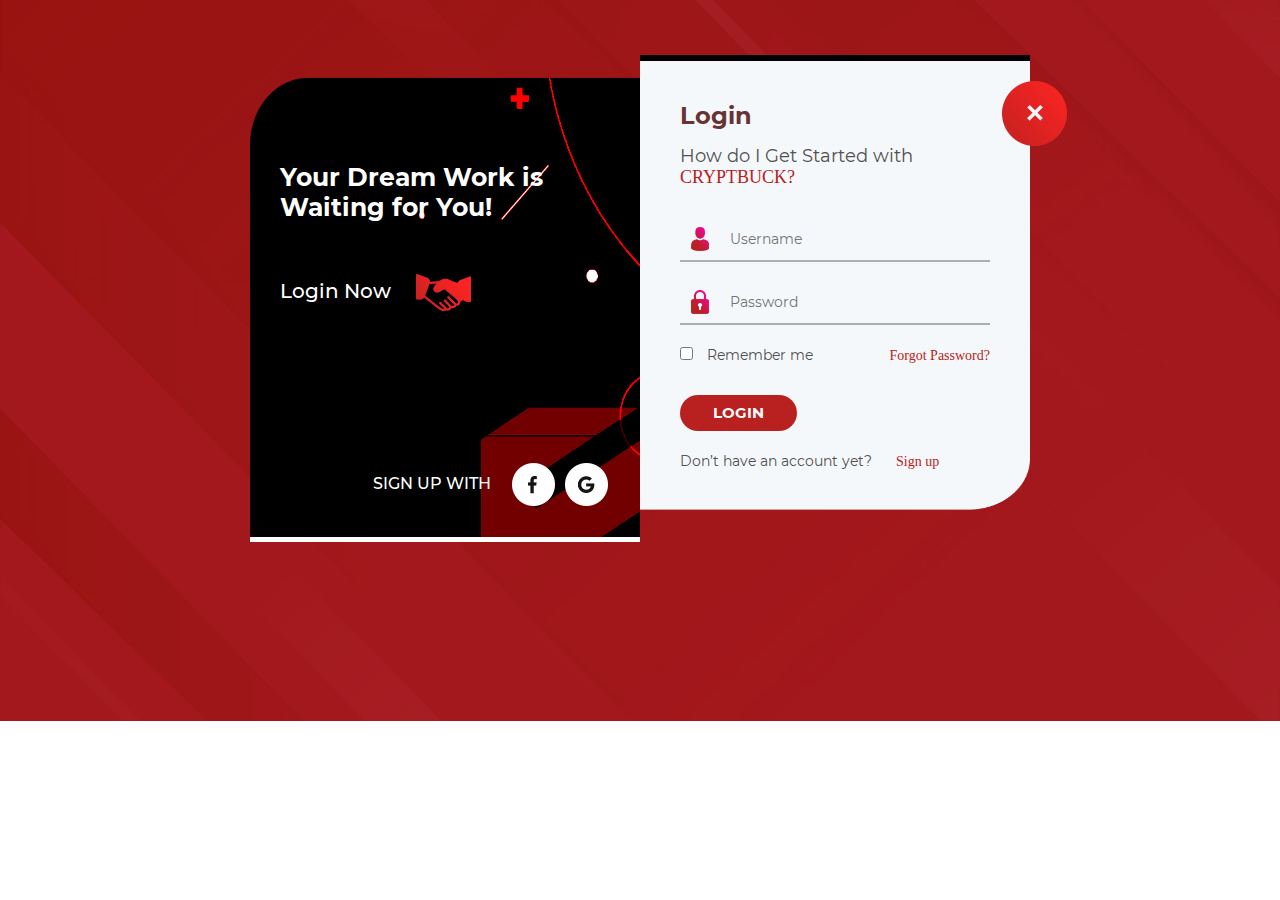
==== login.html @ e55cb6ea "initial setup" ====
<!DOCTYPE html>
<html lang="en">

<head>
	<meta charset="utf-8">
	<meta name="viewport" content="width=device-width, initial-scale=1">
	<link rel="stylesheet" type="text/css" href="bootstrap/css/bootstrap.min.css">
	<link href="style.css" rel="stylesheet">

</head>
<body>
	<!-- <img src="images/login-bg.png" style="" alt=""> -->
	<section class="login-page">
		
		<div class="container">
			<div class="row no-gutters">
				<div class="col-md-4 offset-md-2 login-text">
					<h1>Your Dream Work is Waiting for You!</h1>
					<h4>Login Now <img src="images/login-icon.png"></h4>
					<div class="signup-with">
						<p>SIGN UP WITH 
							<a href="#"><img src="images/fb.png"></a>
							<a href="#"><img src="images/gmail.png"></a>
						</p>
					</div>
				</div>
				<div class="col-md-4  login-form">
					<div class="close">
						<img src="images/close.png">
					</div>
					<h1>Login</h1>
					<h5>How do I Get Started with <span>CRYPTBUCK?</span></h5>
					<form>
						<input type="text" name="username" placeholder="Username" class="user">
						<input type="password" name="password" placeholder="Password" class="password">
						<div class="remember-me">
							<input type="checkbox" name="remember" class="remember">
							<span>Remember me</span>
						</div>
						<a class="forgot" href="#">Forgot Password?</a>
						<input type="submit" name="login" class="login" value="Login">
						<p class="not-account">Don’t have an account yet? <a href="#">Sign up</a></p>
						<div class="signup-with mobile-signup">
							<p>SIGN UP WITH 
								<a href="#"><img src="images/fb.png"></a>
								<a href="#"><img src="images/gmail.png"></a>
							</p>
						</div>
					</form>
				</div>
			</div>
		</div>
	</section>




	<script type="text/javascript" src="js/jquery-3.4.1.min.js"></script>
    <script type="text/javascript" src="bootstrap/js/bootstrap.min.js"></script>
    <script type="text/javascript" href="fontawesome/js/all.min.js"> </script>
	<script src="js/custom.js"></script>

</body>
</html>
---- style.css ----
@font-face {
  font-family: 'Montserrat-Light';
  src: url('./fonts/Montserrat-Light.ttf') format('truetype');
}

@font-face {
  font-family: 'Montserrat-Regular';
  src: url('./fonts/Montserrat-Regular.ttf') format('truetype');
}

@font-face {
  font-family: 'Montserrat-Medium';
  src: url('./fonts/Montserrat-Medium.ttf') format('truetype');
}

@font-face {
  font-family: 'Montserrat-Semibold';
  src: url('./fonts/Montserrat-Semibold.ttf') format('truetype');
}

@font-face {
  font-family: 'Montserrat-Bold';
  src: url('./fonts/Montserrat-Bold.ttf') format('truetype');
}



hr {
  margin: 1rem 0;
  color: inherit;
  background-color: currentColor !important;
  border: 0;
  opacity: 0.25;
}


/*General classes*/

body {
  width: 100%;
  float: left;
  margin: 0;
  padding: 0;
  font-family: 'Montserrat-Regular';
}

.center {
  display: block;
  margin-left: auto;
  margin-right: auto;
}
p {
  font-size: 16px;
  margin-bottom: 0;
  font-family: 'Montserrat-Regular';
}

img {
  max-width: 100%;
  height: auto!important;
}

a, button, input[type="submit"] {
  transition: all 0.5s ease!important;
  text-decoration: none;
}

a:hover, button:hover, input[type="submit"]:hover {
  opacity: 0.8!important;
  text-decoration: none!important;
  transition: all 0.5s ease!important;
}

h1, h2, h3, h4, h5, h6{
  font-family: 'Volte-Bold';
}
ul {
  list-style: none;
  padding: 0;
}


/*Login Page Styling Start */
.login-page {
  background: url(images/login-bg.png) no-repeat;
  background-size: cover;
  padding: 55px 0;
}
.login-page .login-text {
  background: url(images/image-background.png) no-repeat;
  padding: 107px 30px 8px;
  background-size: 100% 617px;
  border-bottom: 5px solid white;
}
.login-page .login-text h1 {
  color: #fff;
  font-family: 'Montserrat-Bold';
  font-size: 25px;
  padding-right: 60px;
}
.login-page .login-text h4 {
  color: #fff;
  font-size: 20px;
  font-family: 'Montserrat-Medium';
  margin-top: 50px;
}
.login-page .login-text h4 img {
  margin: 2px 0 0 20px;
}
.login-page .login-text .signup-with {
  margin-top: 140px;
  float: right
}
.login-page .login-text .signup-with p {
  color: #fff;
  font-family: 'Montserrat-Medium';
}
.login-page .login-text .signup-with p a:first-child img {
  margin-left: 15px;
}
.login-page .login-form {
  background: url(images/color-background.png) no-repeat;
  padding: 47px 40px 0;
  background-size: 100% 472px;
}
.login-page .login-form .close {
  opacity: 1;
  margin-top: -40px;
  position: absolute;
  right: -39px;
  top: 65px;
}
.login-page .login-form h1 {
  font-family: 'Montserrat-Bold';
  color: #663434;
}
.login-page .login-form h5 {
  color: #515151;
  font-family: 'Montserrat-Regular';
  font-size: 18px;
  margin: 15px 0;
}
.login-page .login-form h5 span {
  color: #b92120;
  font-family: 'Montserrat-Semibold';
}
.login-page .login-form form {
  margin-top: 30px;
}
.login-page .login-form form input {
  width: 100%;
  border: none;
  border-bottom: 2px solid #AEAEAE;
  color: #ce174d;
  padding: 10px 10px 10px 50px;
  font-size: 14px;
  outline: none;
  margin-bottom: 20px;
}
.login-page .login-form form input.user {
  background: url(images/username.png) no-repeat;
  background-position: left 10px center;
}
.login-page .login-form form input.password {
  background: url(images/password.png) no-repeat;
  background-position: left 10px center;
}
.login-page .login-form form input.remember {
  width: auto;
  margin-right: 10px;
}
.login-page .login-form form .remember-me {
  float: left;
  font-size: 14px;
  color: #515151;
}
.login-page .login-form form .forgot {
  float: right;
  font-family: 'Montserrat-Semibold';
  font-size: 14px;
  color: #b92120;
}
.login-page .login-form form .login {
  background-color: #b92120;
  border: none;
  border-radius: 50px;
  color: #fff;
  padding: 7px 33px;
  width: auto;
  font-family: 'Montserrat-Bold';
  text-transform: uppercase;
  font-size: 15px;
  margin-top: 50px;
  display: block;
}
.login-page .login-form form .not-account {
  font-size: 14px;
  color: #515151;
  margin-bottom: 70px;
}
.login-page .login-form form .not-account a {
  font-family: 'Montserrat-Semibold';
  color: #b92120;
  margin-left: 20px;
}
/*Login Page Styling End */



@media(min-width: 1280px){
  .container {
    max-width: 1200px;
  }
}
@media(max-width: 1279.98px){
  .container {
    max-width: 98%;
  }
}
@media(max-width: 1151.98px){
  .login-page .login-text .signup-with {
    margin-top: 190px;
  }
  .login-page .login-text h1 {
    font-size: 45px;
    padding-right: 0;
  }
  .login-page .login-form .close {
    right: -20px;
  }
}
@media(max-width: 991.98px){
  .login-page .login-text .signup-with {
    margin-top: 220px;
  }
  .login-page .login-text h1 {
    font-size: 34px;
  }
  .login-page .login-form form .forgot {
    margin-top: 0;
  }
}
@media(max-width: 767.98px){
  .login-page .login-form .close {
    display: none;
  }
  .login-page .login-form form .forgot {
    margin-top: 20px;
  }
  .login-page .login-form {
    padding-bottom: 100px;
  }
}
@media(max-width: 575.98px){
  .login-page .login-text .signup-with {
    margin-top: 150px;
  }
  .login-page .login-form form .forgot ,
  .login-page .login-form form .remember-me {
    float: none;
  }
  .login-page .login-form form .not-account a {
    margin-left: 0;
    display: block;
  }
  .login-page .login-form form .not-account {
    font-size: 17px;
  }
  .login-page .login-form form .login {
    margin-top: 50px;
  }
  .login-page .login-text {
    padding-top: 200px;
  }
  .login-page .login-text h1 {
    font-size: 30px;
  }
}
@media screen and (max-width: 775px) {
  .login-text {
    display: none !important;
  }

  .login-form {
    background-size: 100% 781px !important;
  }

  .mobile-signup {
    margin-top: 20px;
  }

  .login-page .login-form form .not-account {
    margin-top: 30px;
}
  
}
@media screen and (min-width: 776px) { 
  .mobile-signup {
    display: none;
  }
}


h1 {
  font-size: 1.5rem;
}


body {
  background: url(images/login-bg.png) no-repeat;
    background-size: cover;
}
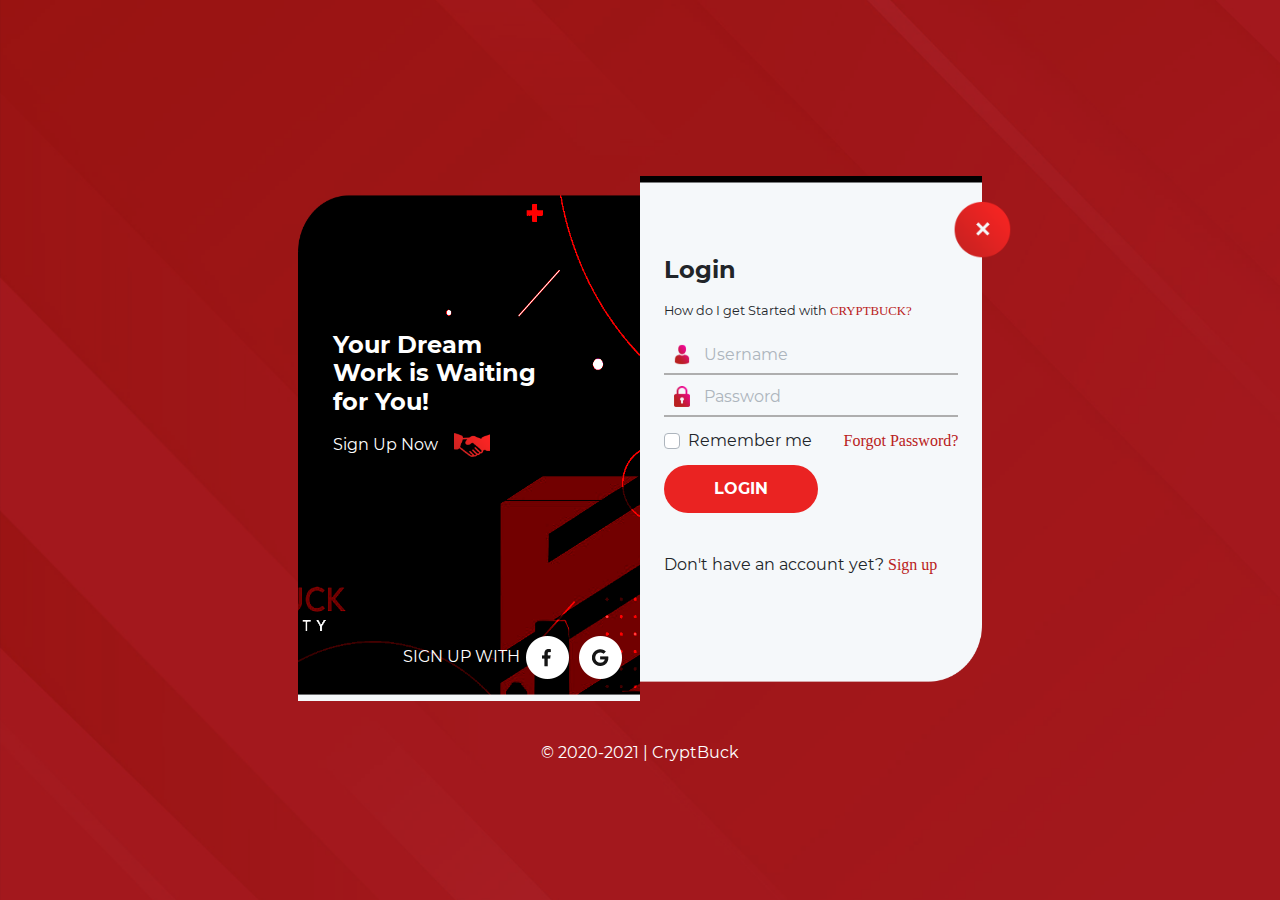
==== commit a5d7516c: "New login screen, signup screen" ====
--- a/login.html
+++ b/login.html
@@ -2,63 +2,72 @@
 <html lang="en">
 
 <head>
-	<meta charset="utf-8">
-	<meta name="viewport" content="width=device-width, initial-scale=1">
-	<link rel="stylesheet" type="text/css" href="bootstrap/css/bootstrap.min.css">
-	<link href="style.css" rel="stylesheet">
+    <meta charset="utf-8">
+    <meta name="viewport" content="width=device-width, initial-scale=1">
+    <link rel="stylesheet" type="text/css" href="bootstrap/css/bootstrap.min.css">
+    <link href="style.css" rel="stylesheet">
+</head>
 
-</head>
 <body>
-	<!-- <img src="images/login-bg.png" style="" alt=""> -->
-	<section class="login-page">
-		
-		<div class="container">
-			<div class="row no-gutters">
-				<div class="col-md-4 offset-md-2 login-text">
-					<h1>Your Dream Work is Waiting for You!</h1>
-					<h4>Login Now <img src="images/login-icon.png"></h4>
-					<div class="signup-with">
-						<p>SIGN UP WITH 
-							<a href="#"><img src="images/fb.png"></a>
-							<a href="#"><img src="images/gmail.png"></a>
-						</p>
-					</div>
-				</div>
-				<div class="col-md-4  login-form">
-					<div class="close">
-						<img src="images/close.png">
-					</div>
-					<h1>Login</h1>
-					<h5>How do I Get Started with <span>CRYPTBUCK?</span></h5>
-					<form>
-						<input type="text" name="username" placeholder="Username" class="user">
-						<input type="password" name="password" placeholder="Password" class="password">
-						<div class="remember-me">
-							<input type="checkbox" name="remember" class="remember">
-							<span>Remember me</span>
-						</div>
-						<a class="forgot" href="#">Forgot Password?</a>
-						<input type="submit" name="login" class="login" value="Login">
-						<p class="not-account">Don’t have an account yet? <a href="#">Sign up</a></p>
-						<div class="signup-with mobile-signup">
-							<p>SIGN UP WITH 
-								<a href="#"><img src="images/fb.png"></a>
-								<a href="#"><img src="images/gmail.png"></a>
-							</p>
-						</div>
-					</form>
-				</div>
-			</div>
-		</div>
-	</section>
+
+<div class="sign-up login">
+    <div class="col-xl-7 col-lg-9 px-md-3 row mx-0 sign-up-inner">
+        <div class="d-md-block d-none col-md-6 pr-sm-0">
+            <div class="sign-up-left-section">
+                <div class="sign-up-left-section-upper">
+                    <h4 class="text-white mb-3">Your Dream Work is Waiting for You!</h4>
+                    <span class="text-white">Sign Up Now<img src="images/login-icon.png" width="36" class="ml-3"></span>
+                </div>
+                <div class="sign-up-left-section-down">
+                    <div class="signup-with">
+                        <p>SIGN UP WITH
+                            <a href="#"><img src="images/fb.png"></a>
+                            <a href="#"><img src="images/gmail.png"></a>
+                        </p>
+                    </div>
+                </div>
+            </div>
+        </div>
+        <div class="col-md-6 pl-sm-0">
+            <div class="position-relative sign-up-right-section">
+                <div class="d-sm-inline-block d-none position-absolute close-img">
+                    <img src="images/close.png">
+                </div>
+                <h4 class="d-inline">Login</h4>
+                <p class="small my-xl-3 my-md-2 my-1">How do I get Started with <span class="red-color-text">CRYPTBUCK?</span></p>
+                <form>
+                    <div class="form-group">
+                        <input type="text" placeholder="Username" class="form-control user-name signup-input-fields"/>
+                    </div>
+                    <div class="form-group">
+                        <input type="password" placeholder="Password" class="form-control user-password signup-input-fields"/>
+                    </div>
+                    <div class="form-group d-flex flex-wrap justify-content-between remember-forget-text">
+                        <div class="custom-control custom-checkbox">
+                            <input type="checkbox" class="custom-control-input" id="customCheckDisabled">
+                            <label class="custom-control-label" for="customCheckDisabled">Remember me</label>
+                        </div>
+                        <a class="forgot red-color-text" href="#">Forgot Password?</a>
+                    </div>
+                </form>
+                <button type="submit" class="mb-4 red-btn">Login</button>
+                <div class="d-md-none signup-with text-center">
+                    <p><b class="pr-2">SIGN UP WITH</b>
+                        <a href="#" class="d-md-none d-inline-block rounded-circle account-social-icons"><img src="images/fb.png"></a>
+                        <a href="#" class="d-md-none d-inline-block rounded-circle account-social-icons"><img src="images/gmail.png"></a>
+                    </p>
+                </div>
+                <p class="my-xl-3 my-md-2 my-1">Don't have an account yet? <a href="#" class="red-color-text">Sign up</a></p>
+            </div>
+        </div>
+    </div>
+    <p class="text-center text-white mb-0 year-c">© 2020-2021 | CryptBuck</p>
+</div>
 
 
-
-
-	<script type="text/javascript" src="js/jquery-3.4.1.min.js"></script>
-    <script type="text/javascript" src="bootstrap/js/bootstrap.min.js"></script>
-    <script type="text/javascript" href="fontawesome/js/all.min.js"> </script>
-	<script src="js/custom.js"></script>
-
+<script type="text/javascript" src="js/jquery-3.4.1.min.js"></script>
+<script type="text/javascript" src="bootstrap/js/bootstrap.min.js"></script>
+<script type="text/javascript" href="fontawesome/js/all.min.js"></script>
+<script src="js/custom.js"></script>
 </body>
 </html>--- a/style.css
+++ b/style.css
@@ -1,312 +1,618 @@
 @font-face {
-  font-family: 'Montserrat-Light';
-  src: url('./fonts/Montserrat-Light.ttf') format('truetype');
+    font-family: 'Montserrat-Light';
+    src: url('./fonts/Montserrat-Light.ttf') format('truetype');
 }
 
 @font-face {
-  font-family: 'Montserrat-Regular';
-  src: url('./fonts/Montserrat-Regular.ttf') format('truetype');
+    font-family: 'Montserrat-Regular';
+    src: url('./fonts/Montserrat-Regular.ttf') format('truetype');
 }
 
 @font-face {
-  font-family: 'Montserrat-Medium';
-  src: url('./fonts/Montserrat-Medium.ttf') format('truetype');
+    font-family: 'Montserrat-Medium';
+    src: url('./fonts/Montserrat-Medium.ttf') format('truetype');
 }
 
 @font-face {
-  font-family: 'Montserrat-Semibold';
-  src: url('./fonts/Montserrat-Semibold.ttf') format('truetype');
+    font-family: 'Montserrat-Semibold';
+    src: url('./fonts/Montserrat-Semibold.ttf') format('truetype');
 }
 
 @font-face {
-  font-family: 'Montserrat-Bold';
-  src: url('./fonts/Montserrat-Bold.ttf') format('truetype');
-}
-
-
+    font-family: 'Montserrat-Bold';
+    src: url('./fonts/Montserrat-Bold.ttf') format('truetype');
+}
+
+/*global*/
+* {
+    padding: 0;
+    margin: 0;
+    font-family: 'Montserrat-Regular';
+}
+
+h1, h2, h3, h4, h5, h6 {
+    font-family: 'Montserrat-Bold';
+}
+
+.custom-file-label {
+    color: #adb5bd;
+}
+
+.form-control {
+    color: #adb5bd;
+}
+
+.form-control::placeholder {
+    color: #adb5bd !important;
+}
+
+.form-control:focus,
+.custom-file-input:focus {
+    box-shadow: none;
+}
+
+.red-color-text {
+    color: #b92120;
+    font-family: 'Montserrat-Semibold';
+}
+
+.red-btn {
+    background-color: #ea2322;
+    border: none;
+    border-radius: 50px;
+    color: #fff;
+    padding: 12px 50px;
+    width: auto;
+    font-family: 'Montserrat-Bold';
+    text-transform: uppercase;
+    font-size: 16px;
+}
+
+/*global*/
+
+.sign-up {
+    height: 100vh;
+    overflow: hidden;
+    background-image: url(images/login-bg.png);
+    background-repeat: no-repeat;
+    background-size: cover;
+    display: flex;
+    flex-direction: column;
+    justify-content: center;
+    align-items: center;
+}
+
+.sign-up .sign-up-left-section {
+    height: 100%;
+    background-image: url(images/image-background.png);
+    background-repeat: no-repeat;
+    background-size: 100% 100%;
+    padding: 185px 16px 0 35px;
+    display: flex;
+    flex-direction: column;
+    justify-content: space-between;
+}
+
+.login .sign-up-left-section {
+    padding: 155px 16px 0 35px;
+}
+
+.sign-up .sign-up-right-section {
+    height: 100%;
+    background-image: url(images/color-background.png);
+    background-repeat: no-repeat;
+    background-size: 100% 100%;
+    padding: 60px 24px 60px;
+}
+
+.sign-up .year-c {
+    position: relative;
+    bottom: -15px;
+}
+
+.login .year-c {
+    position: relative;
+    bottom: -40px;
+}
+
+.sign-up .form-control::placeholder {
+    color: #8080809c;
+}
+
+.sign-up-left-section-upper {
+    width: 50%;
+}
+
+.sign-up .calender-select-img {
+    position: absolute;
+    left: 10px;
+    bottom: 10px;
+    width: 16px;
+}
+
+.sign-up .signup-input-fields {
+    background-repeat: no-repeat;
+    background-position: left 10px center;
+    background-size: 16px;
+}
+
+.sign-up .user-name {
+    background-image: url(images/username.png);
+}
+
+.sign-up .discord-id {
+    background-image: url(images/discord.png);
+}
+
+.sign-up .user-email {
+    background-image: url(images/email.png);
+}
+
+.sign-up .user-password {
+    background-image: url(images/password.png);
+}
+
+.sign-up .sign-up-left-section-down .signup-with p {
+    color: #FFF;
+    text-align: right;
+    margin-bottom: 20px;
+}
+
+.sign-up .eng {
+    background-color: #ea2322;
+    color: #FFF;
+    padding: 4px;
+    border-radius: 4px;
+    display: inline-block;
+
+}
+
+.sign-up .eng-outer {
+    margin-left: 70px;
+    background: #8080801c;
+    border-radius: 4px;
+    padding-right: 8px;
+    font-size: 12px;
+}
+
+.sign-up .close-img {
+    width: 60px;
+    right: -30px;
+    top: 25px;
+}
+
+.sign-up .custom-file-label {
+    background-color: unset;
+    border: 0;
+    border-radius: 0;
+    border-bottom: 2px solid #AEAEAE;
+    padding-left: 40px;
+    background-image: url(images/image.png);
+}
+
+.sign-up .custom-file-input:lang(en) ~ .custom-file-label::after {
+    content: "Choose File";
+}
+
+.sign-up .custom-file-label::after {
+    border-radius: 8px;
+    font-size: 14px;
+    font-weight: bold;
+}
+
+.sign-up .form-group {
+    margin-bottom: 4px!important;
+}
+
+.sign-up .remember-forget-text {
+    margin: 12px 0!important;
+}
+
+.sign-up .form-control {
+    border: none;
+    border-bottom: 2px solid #AEAEAE;
+    padding: 10px 20px 10px 40px;
+    font-size: 16px;
+    outline: none;
+    background-color: transparent;
+    border-radius: 0;
+}
 
 hr {
-  margin: 1rem 0;
-  color: inherit;
-  background-color: currentColor !important;
-  border: 0;
-  opacity: 0.25;
+    margin: 1rem 0;
+    color: inherit;
+    background-color: currentColor !important;
+    border: 0;
+    opacity: 0.25;
 }
 
 
 /*General classes*/
 
 body {
-  width: 100%;
-  float: left;
-  margin: 0;
-  padding: 0;
-  font-family: 'Montserrat-Regular';
+    width: 100%;
+    float: left;
+    margin: 0;
+    padding: 0;
+    font-family: 'Montserrat-Regular';
 }
 
 .center {
-  display: block;
-  margin-left: auto;
-  margin-right: auto;
-}
+    display: block;
+    margin-left: auto;
+    margin-right: auto;
+}
+
 p {
-  font-size: 16px;
-  margin-bottom: 0;
-  font-family: 'Montserrat-Regular';
+    font-size: 16px;
+    margin-bottom: 0;
+    font-family: 'Montserrat-Regular';
 }
 
 img {
-  max-width: 100%;
-  height: auto!important;
+    max-width: 100%;
+    height: auto !important;
 }
 
 a, button, input[type="submit"] {
-  transition: all 0.5s ease!important;
-  text-decoration: none;
+    transition: all 0.5s ease !important;
+    text-decoration: none;
 }
 
 a:hover, button:hover, input[type="submit"]:hover {
-  opacity: 0.8!important;
-  text-decoration: none!important;
-  transition: all 0.5s ease!important;
-}
-
-h1, h2, h3, h4, h5, h6{
-  font-family: 'Volte-Bold';
-}
+    opacity: 0.8 !important;
+    text-decoration: none !important;
+    transition: all 0.5s ease !important;
+}
+
 ul {
-  list-style: none;
-  padding: 0;
+    list-style: none;
+    padding: 0;
 }
 
 
 /*Login Page Styling Start */
 .login-page {
-  background: url(images/login-bg.png) no-repeat;
-  background-size: cover;
-  padding: 55px 0;
-}
+    background: url(images/login-bg.png) no-repeat;
+    background-size: cover;
+    padding: 55px 0;
+}
+
 .login-page .login-text {
-  background: url(images/image-background.png) no-repeat;
-  padding: 107px 30px 8px;
-  background-size: 100% 617px;
-  border-bottom: 5px solid white;
-}
+    background: url(images/image-background.png) no-repeat;
+    padding: 107px 30px 8px;
+    background-size: 100% 617px;
+    border-bottom: 5px solid white;
+}
+
 .login-page .login-text h1 {
-  color: #fff;
-  font-family: 'Montserrat-Bold';
-  font-size: 25px;
-  padding-right: 60px;
-}
+    color: #fff;
+    font-family: 'Montserrat-Bold';
+    font-size: 25px;
+    padding-right: 60px;
+}
+
 .login-page .login-text h4 {
-  color: #fff;
-  font-size: 20px;
-  font-family: 'Montserrat-Medium';
-  margin-top: 50px;
-}
+    color: #fff;
+    font-size: 20px;
+    font-family: 'Montserrat-Medium';
+    margin-top: 50px;
+}
+
 .login-page .login-text h4 img {
-  margin: 2px 0 0 20px;
-}
+    margin: 2px 0 0 20px;
+}
+
 .login-page .login-text .signup-with {
-  margin-top: 140px;
-  float: right
-}
+    margin-top: 140px;
+    float: right
+}
+
 .login-page .login-text .signup-with p {
-  color: #fff;
-  font-family: 'Montserrat-Medium';
-}
+    color: #fff;
+    font-family: 'Montserrat-Medium';
+}
+
 .login-page .login-text .signup-with p a:first-child img {
-  margin-left: 15px;
-}
+    margin-left: 15px;
+}
+
 .login-page .login-form {
-  background: url(images/color-background.png) no-repeat;
-  padding: 47px 40px 0;
-  background-size: 100% 472px;
-}
+    background: url(images/color-background.png) no-repeat;
+    padding: 47px 40px 0;
+    background-size: 100% 472px;
+}
+
 .login-page .login-form .close {
-  opacity: 1;
-  margin-top: -40px;
-  position: absolute;
-  right: -39px;
-  top: 65px;
-}
+    opacity: 1;
+    margin-top: -40px;
+    position: absolute;
+    right: -39px;
+    top: 65px;
+}
+
 .login-page .login-form h1 {
-  font-family: 'Montserrat-Bold';
-  color: #663434;
-}
+    font-family: 'Montserrat-Bold';
+    color: #663434;
+}
+
 .login-page .login-form h5 {
-  color: #515151;
-  font-family: 'Montserrat-Regular';
-  font-size: 18px;
-  margin: 15px 0;
-}
+    color: #515151;
+    font-family: 'Montserrat-Regular';
+    font-size: 18px;
+    margin: 15px 0;
+}
+
 .login-page .login-form h5 span {
-  color: #b92120;
-  font-family: 'Montserrat-Semibold';
-}
+    color: #b92120;
+    font-family: 'Montserrat-Semibold';
+}
+
 .login-page .login-form form {
-  margin-top: 30px;
-}
+    margin-top: 30px;
+}
+
 .login-page .login-form form input {
-  width: 100%;
-  border: none;
-  border-bottom: 2px solid #AEAEAE;
-  color: #ce174d;
-  padding: 10px 10px 10px 50px;
-  font-size: 14px;
-  outline: none;
-  margin-bottom: 20px;
-}
+    width: 100%;
+    border: none;
+    border-bottom: 2px solid #AEAEAE;
+    color: #ce174d;
+    padding: 10px 20px 10px 40px;
+    font-size: 14px;
+    outline: none;
+    margin-bottom: 20px;
+}
+
 .login-page .login-form form input.user {
-  background: url(images/username.png) no-repeat;
-  background-position: left 10px center;
-}
+    background: url(images/username.png) no-repeat;
+    background-position: left 10px center;
+    background-size: 16px;
+}
+
 .login-page .login-form form input.password {
-  background: url(images/password.png) no-repeat;
-  background-position: left 10px center;
-}
+    background: url(images/password.png) no-repeat;
+    background-position: left 10px center;
+    background-size: 16px;
+}
+
 .login-page .login-form form input.remember {
-  width: auto;
-  margin-right: 10px;
-}
+    width: auto;
+    margin-right: 10px;
+}
+
 .login-page .login-form form .remember-me {
-  float: left;
-  font-size: 14px;
-  color: #515151;
-}
+    float: left;
+    font-size: 14px;
+    color: #515151;
+}
+
 .login-page .login-form form .forgot {
-  float: right;
-  font-family: 'Montserrat-Semibold';
-  font-size: 14px;
-  color: #b92120;
-}
+    float: right;
+    font-family: 'Montserrat-Semibold';
+    font-size: 14px;
+    color: #b92120;
+}
+
 .login-page .login-form form .login {
-  background-color: #b92120;
-  border: none;
-  border-radius: 50px;
-  color: #fff;
-  padding: 7px 33px;
-  width: auto;
-  font-family: 'Montserrat-Bold';
-  text-transform: uppercase;
-  font-size: 15px;
-  margin-top: 50px;
-  display: block;
-}
+    background-color: #b92120;
+    border: none;
+    border-radius: 50px;
+    color: #fff;
+    padding: 7px 33px;
+    width: auto;
+    font-family: 'Montserrat-Bold';
+    text-transform: uppercase;
+    font-size: 15px;
+    margin-top: 50px;
+    display: block;
+}
+
 .login-page .login-form form .not-account {
-  font-size: 14px;
-  color: #515151;
-  margin-bottom: 70px;
-}
+    font-size: 14px;
+    color: #515151;
+    margin-bottom: 70px;
+}
+
 .login-page .login-form form .not-account a {
-  font-family: 'Montserrat-Semibold';
-  color: #b92120;
-  margin-left: 20px;
-}
+    font-family: 'Montserrat-Semibold';
+    color: #b92120;
+    margin-left: 20px;
+}
+
 /*Login Page Styling End */
 
 
-
-@media(min-width: 1280px){
-  .container {
-    max-width: 1200px;
-  }
-}
-@media(max-width: 1279.98px){
-  .container {
-    max-width: 98%;
-  }
-}
-@media(max-width: 1151.98px){
-  .login-page .login-text .signup-with {
-    margin-top: 190px;
-  }
-  .login-page .login-text h1 {
-    font-size: 45px;
-    padding-right: 0;
-  }
-  .login-page .login-form .close {
-    right: -20px;
-  }
-}
-@media(max-width: 991.98px){
-  .login-page .login-text .signup-with {
-    margin-top: 220px;
-  }
-  .login-page .login-text h1 {
-    font-size: 34px;
-  }
-  .login-page .login-form form .forgot {
-    margin-top: 0;
-  }
-}
-@media(max-width: 767.98px){
-  .login-page .login-form .close {
-    display: none;
-  }
-  .login-page .login-form form .forgot {
-    margin-top: 20px;
-  }
-  .login-page .login-form {
-    padding-bottom: 100px;
-  }
-}
-@media(max-width: 575.98px){
-  .login-page .login-text .signup-with {
-    margin-top: 150px;
-  }
-  .login-page .login-form form .forgot ,
-  .login-page .login-form form .remember-me {
-    float: none;
-  }
-  .login-page .login-form form .not-account a {
-    margin-left: 0;
-    display: block;
-  }
-  .login-page .login-form form .not-account {
-    font-size: 17px;
-  }
-  .login-page .login-form form .login {
-    margin-top: 50px;
-  }
-  .login-page .login-text {
-    padding-top: 200px;
-  }
-  .login-page .login-text h1 {
-    font-size: 30px;
-  }
-}
+@media (min-width: 1280px) {
+    .container {
+        max-width: 1200px;
+    }
+}
+
+@media (max-width: 1279.98px) {
+    .container {
+        max-width: 98%;
+    }
+}
+
+@media (max-width: 1151.98px) {
+    .login-page .login-text .signup-with {
+        margin-top: 190px;
+    }
+
+    .login-page .login-text h1 {
+        font-size: 45px;
+        padding-right: 0;
+    }
+
+    .login-page .login-form .close {
+        right: -20px;
+    }
+}
+
+@media (max-width: 991.98px) {
+    .login-page .login-text .signup-with {
+        margin-top: 220px;
+    }
+
+    .login-page .login-text h1 {
+        font-size: 34px;
+    }
+
+    .login-page .login-form form .forgot {
+        margin-top: 0;
+    }
+}
+
+@media (max-width: 767.98px) {
+    .login-page .login-form .close {
+        display: none;
+    }
+
+    .login-page .login-form form .forgot {
+        margin-top: 20px;
+    }
+
+    .login-page .login-form {
+        padding-bottom: 100px;
+    }
+}
+
+@media (max-width: 575.98px) {
+    .login-page .login-text .signup-with {
+        margin-top: 150px;
+    }
+
+    .login-page .login-form form .forgot,
+    .login-page .login-form form .remember-me {
+        float: none;
+    }
+
+    .login-page .login-form form .not-account a {
+        margin-left: 0;
+        display: block;
+    }
+
+    .login-page .login-form form .not-account {
+        font-size: 17px;
+    }
+
+    .login-page .login-form form .login {
+        margin-top: 50px;
+    }
+
+    .login-page .login-text {
+        padding-top: 200px;
+    }
+
+    .login-page .login-text h1 {
+        font-size: 30px;
+    }
+}
+
 @media screen and (max-width: 775px) {
-  .login-text {
-    display: none !important;
-  }
-
-  .login-form {
-    background-size: 100% 781px !important;
-  }
-
-  .mobile-signup {
-    margin-top: 20px;
-  }
-
-  .login-page .login-form form .not-account {
-    margin-top: 30px;
-}
-  
-}
-@media screen and (min-width: 776px) { 
-  .mobile-signup {
-    display: none;
-  }
+    .login-text {
+        display: none !important;
+    }
+
+    .login-form {
+        background-size: 100% 781px !important;
+    }
+
+    .mobile-signup {
+        margin-top: 20px;
+    }
+
+    .login-page .login-form form .not-account {
+        margin-top: 30px;
+    }
+
+}
+
+@media screen and (min-width: 776px) {
+    .mobile-signup {
+        display: none;
+    }
 }
 
 
 h1 {
-  font-size: 1.5rem;
-}
-
-
-body {
-  background: url(images/login-bg.png) no-repeat;
-    background-size: cover;
+    font-size: 1.5rem;
+}
+
+
+/*Tech Devs*/
+@media (max-width: 1400px) {
+    .sign-up-left-section-upper {
+        width: 60%;
+    }
+
+    .sign-up .sign-up-right-section {
+        padding: 24px 24px;
+    }
+
+    .login .sign-up-left-section-upper {
+        width: 70%;
+    }
+
+    .login .sign-up-right-section {
+        padding: 80px 24px;
+    }
+}
+
+@media (max-width: 1199px) {
+    .red-btn {
+         padding: 6px 18px;
+    }
+}
+
+@media (max-width: 991px) {
+    .signup-with p {
+        font-size: 12px!important;
+    }
+
+    input, select, .custom-file-label, p, a, button {
+        font-size: 14px!important;
+    }
+
+    small, .small {
+        font-size: 12px!important;
+    }
+
+    h1, h2, h3, h4, h5, h6 {
+        font-size: 16px!important;
+    }
+
+    .sign-up .custom-file-label::after {
+        font-size: 12px;
+    }
+
+    .close-img {
+        width: 35px!important;
+        right: -17px!important;
+        top: 20px!important;
+    }
+
+    .sign-up .sign-up-right-section {
+        padding: 24px 16px!important;
+    }
+
+    .year-c {
+        position: absolute!important;
+        bottom: 8px!important;
+    }
+}
+
+@media (max-width: 767px) {
+    .account-social-icons {
+        box-shadow: 0 0 6px #00000045;
+        margin: 0 4px;
+        width: 40px;
+        display: none;
+    }
+}
+
+@media (max-width: 575px) {
+    input, select, .custom-file-label, p, a, button {
+        font-size: 12px !important;
+    }
 }